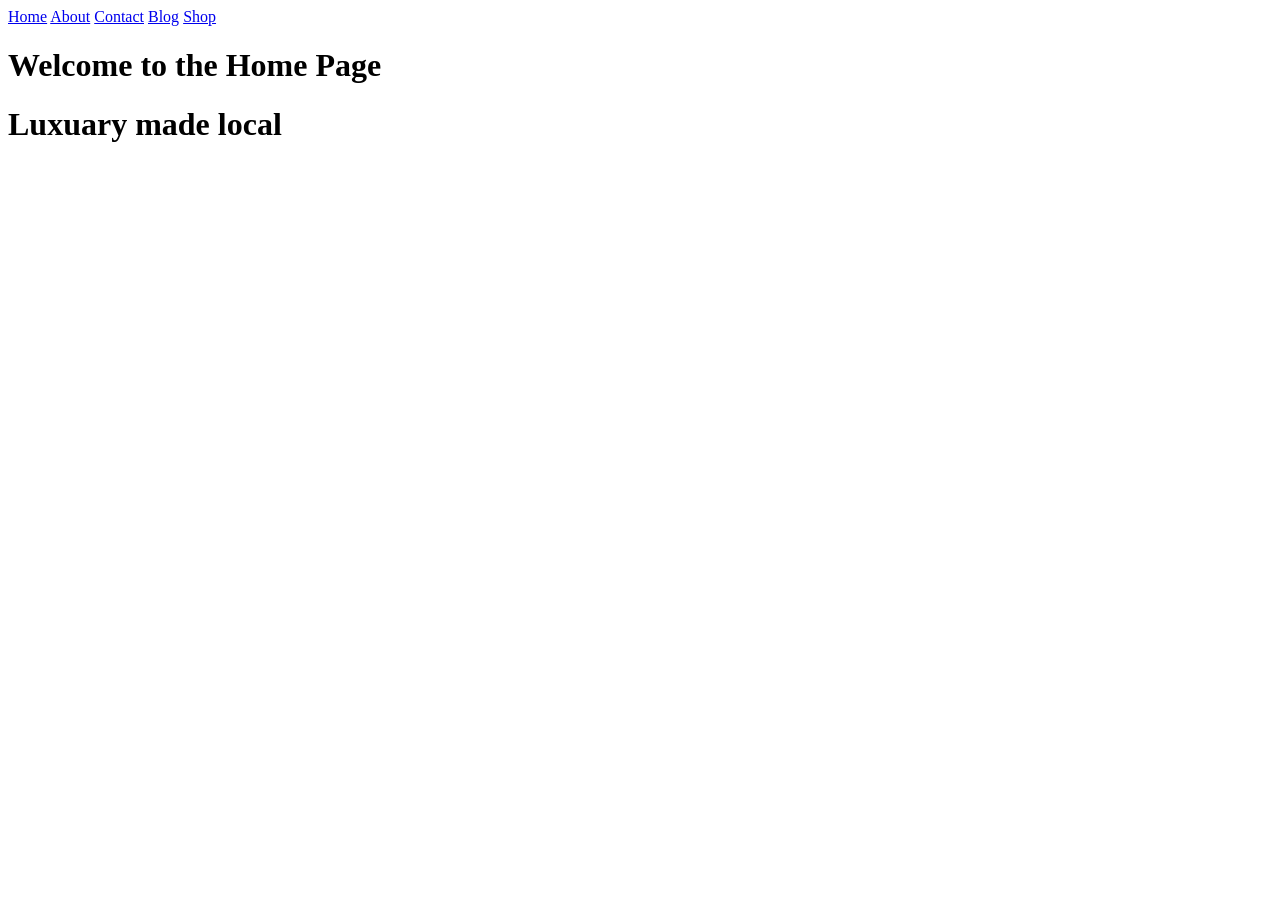
==== wede5020part2/index.html @ 0d781d10 "Upload website files and styles" ====
<!DOCTYPE html>
<html lang="en">
<head>
    <meta charset="UTF-8">
    <meta name="viewport" content="width=device-width, initial-scale=1.0">
    <title>Document</title>
</head>
<body>
<a href="index.html">Home</a>
<a href="about.html">About</a>
<a href="contact.html">Contact</a>
<a href="blog.html">Blog</a>
<a href="shop.html">Shop</a>

<h1>Welcome to the Home Page</h1>
<h1>Luxuary made local</h1>
</body>
</html>
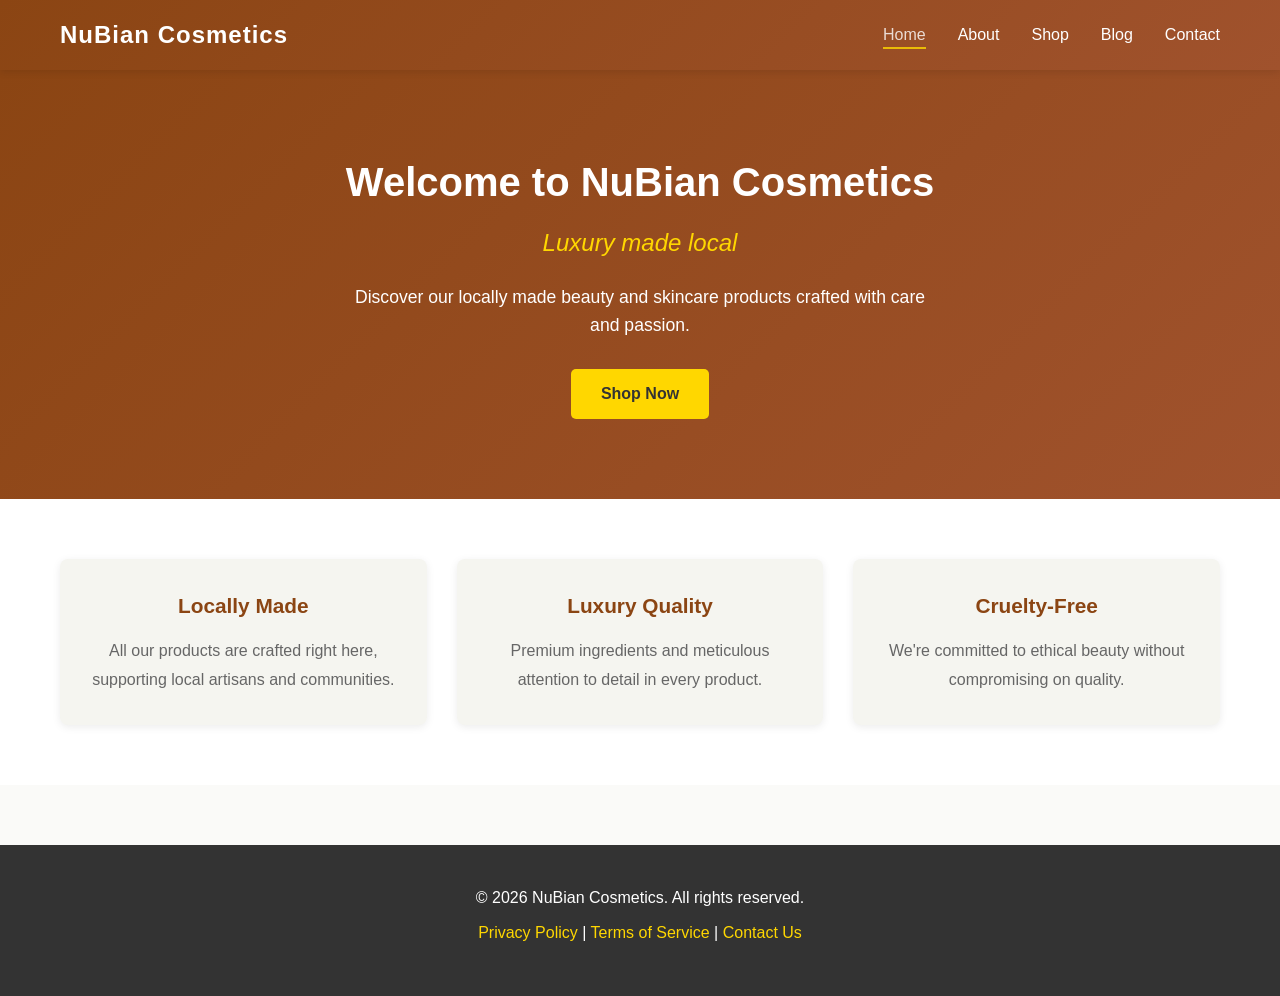
==== commit 141ed87e: "Improve index.html with semantic HTML, accessibility, and add styles.css and script.js" ====
--- a/wede5020part2/index.html
+++ b/wede5020part2/index.html
@@ -1,18 +1,79 @@
 <!DOCTYPE html>
 <html lang="en">
 <head>
-    <meta charset="UTF-8">
-    <meta name="viewport" content="width=device-width, initial-scale=1.0">
-    <title>Document</title>
+  <meta charset="utf-8" />
+  <meta name="viewport" content="width=device-width, initial-scale=1" />
+  <title>NuBian Cosmetics — Luxury made local</title>
+  <meta name="description" content="NuBian Cosmetics — locally made luxury skincare and beauty products. Learn about our story, shop online, and read our blog." />
+  <meta name="theme-color" content="#8B4513" />
+  <link rel="icon" href="/favicon.ico" />
+  <link rel="stylesheet" href="styles.css" />
+  <!-- Open Graph / Social sharing -->
+  <meta property="og:title" content="NuBian Cosmetics" />
+  <meta property="og:description" content="Luxury made local — skincare and beauty products from NuBian Cosmetics." />
+  <meta property="og:type" content="website" />
+  <meta property="og:url" content="https://nubiancosmeticssa.com" />
 </head>
 <body>
-<a href="index.html">Home</a>
-<a href="about.html">About</a>
-<a href="contact.html">Contact</a>
-<a href="blog.html">Blog</a>
-<a href="shop.html">Shop</a>
+  <header class="header">
+    <div class="container">
+      <h1 class="logo">NuBian Cosmetics</h1>
+      <button id="menu-toggle" class="menu-toggle" aria-label="Toggle menu">
+        <span></span>
+        <span></span>
+        <span></span>
+      </button>
+      <nav id="main-nav" class="main-nav" aria-label="Main navigation">
+        <ul>
+          <li><a href="index.html" class="active" aria-current="page">Home</a></li>
+          <li><a href="about.html">About</a></li>
+          <li><a href="shop.html">Shop</a></li>
+          <li><a href="blog.html">Blog</a></li>
+          <li><a href="contact.html">Contact</a></li>
+        </ul>
+      </nav>
+    </div>
+  </header>
 
-<h1>Welcome to the Home Page</h1>
-<h1>Luxuary made local</h1>
+  <main>
+    <section class="hero">
+      <div class="container">
+        <h2>Welcome to NuBian Cosmetics</h2>
+        <p class="tagline">Luxury made local</p>
+        <p class="hero-text">Discover our locally made beauty and skincare products crafted with care and passion.</p>
+        <a href="shop.html" class="cta-button">Shop Now</a>
+      </div>
+    </section>
+
+    <section class="features">
+      <div class="container">
+        <div class="feature-card">
+          <h3>Locally Made</h3>
+          <p>All our products are crafted right here, supporting local artisans and communities.</p>
+        </div>
+        <div class="feature-card">
+          <h3>Luxury Quality</h3>
+          <p>Premium ingredients and meticulous attention to detail in every product.</p>
+        </div>
+        <div class="feature-card">
+          <h3>Cruelty-Free</h3>
+          <p>We're committed to ethical beauty without compromising on quality.</p>
+        </div>
+      </div>
+    </section>
+  </main>
+
+  <footer class="footer">
+    <div class="container">
+      <p>&copy; <span id="year">2026</span> NuBian Cosmetics. All rights reserved.</p>
+      <p>
+        <a href="privacy.html">Privacy Policy</a> | 
+        <a href="terms.html">Terms of Service</a> | 
+        <a href="contact.html">Contact Us</a>
+      </p>
+    </div>
+  </footer>
+
+  <script src="script.js"></script>
 </body>
-</html>
+</html>
--- a/wede5020part2/styles.css
+++ b/wede5020part2/styles.css
@@ -0,0 +1,250 @@
+/* Reset and base styles */
+* {
+  margin: 0;
+  padding: 0;
+  box-sizing: border-box;
+}
+
+body {
+  font-family: 'Segoe UI', Tahoma, Geneva, Verdana, sans-serif;
+  line-height: 1.6;
+  color: #333;
+  background-color: #fafaf8;
+}
+
+.container {
+  max-width: 1200px;
+  margin: 0 auto;
+  padding: 0 20px;
+}
+
+/* Header and Navigation */
+.header {
+  background: linear-gradient(135deg, #8B4513 0%, #A0522D 100%);
+  color: white;
+  padding: 1rem 0;
+  box-shadow: 0 2px 8px rgba(0, 0, 0, 0.1);
+  position: sticky;
+  top: 0;
+  z-index: 100;
+}
+
+.header .container {
+  display: flex;
+  justify-content: space-between;
+  align-items: center;
+}
+
+.logo {
+  font-size: 1.5rem;
+  font-weight: bold;
+  letter-spacing: 1px;
+}
+
+.main-nav ul {
+  list-style: none;
+  display: flex;
+  gap: 2rem;
+}
+
+.main-nav a {
+  color: white;
+  text-decoration: none;
+  font-weight: 500;
+  transition: opacity 0.3s ease;
+}
+
+.main-nav a:hover,
+.main-nav a.active {
+  opacity: 0.8;
+  border-bottom: 2px solid #FFD700;
+  padding-bottom: 4px;
+}
+
+/* Mobile Menu Toggle */
+.menu-toggle {
+  display: none;
+  background: none;
+  border: none;
+  color: white;
+  font-size: 1.5rem;
+  cursor: pointer;
+  flex-direction: column;
+  gap: 5px;
+}
+
+.menu-toggle span {
+  width: 25px;
+  height: 3px;
+  background-color: white;
+  transition: 0.3s;
+  display: block;
+}
+
+/* Hero Section */
+.hero {
+  background: linear-gradient(135deg, #8B4513 0%, #A0522D 100%);
+  color: white;
+  padding: 80px 20px;
+  text-align: center;
+}
+
+.hero h2 {
+  font-size: 2.5rem;
+  margin-bottom: 10px;
+}
+
+.tagline {
+  font-size: 1.5rem;
+  font-style: italic;
+  margin-bottom: 20px;
+  color: #FFD700;
+}
+
+.hero-text {
+  font-size: 1.1rem;
+  margin-bottom: 30px;
+  max-width: 600px;
+  margin-left: auto;
+  margin-right: auto;
+}
+
+.cta-button {
+  display: inline-block;
+  background-color: #FFD700;
+  color: #333;
+  padding: 12px 30px;
+  text-decoration: none;
+  border-radius: 5px;
+  font-weight: bold;
+  transition: background-color 0.3s ease, transform 0.2s ease;
+  border: none;
+  cursor: pointer;
+  font-size: 1rem;
+}
+
+.cta-button:hover {
+  background-color: #FFC700;
+  transform: translateY(-2px);
+  box-shadow: 0 4px 12px rgba(0, 0, 0, 0.2);
+}
+
+/* Features Section */
+.features {
+  padding: 60px 20px;
+  background-color: white;
+}
+
+.features .container {
+  display: grid;
+  grid-template-columns: repeat(auto-fit, minmax(280px, 1fr));
+  gap: 30px;
+}
+
+.feature-card {
+  background: #f5f5f0;
+  padding: 30px;
+  border-radius: 8px;
+  text-align: center;
+  box-shadow: 0 2px 8px rgba(0, 0, 0, 0.08);
+  transition: transform 0.3s ease, box-shadow 0.3s ease;
+}
+
+.feature-card:hover {
+  transform: translateY(-5px);
+  box-shadow: 0 8px 16px rgba(0, 0, 0, 0.12);
+}
+
+.feature-card h3 {
+  color: #8B4513;
+  margin-bottom: 15px;
+  font-size: 1.3rem;
+}
+
+.feature-card p {
+  color: #666;
+  line-height: 1.8;
+}
+
+/* Footer */
+.footer {
+  background-color: #333;
+  color: white;
+  padding: 40px 20px;
+  text-align: center;
+  margin-top: 60px;
+}
+
+.footer a {
+  color: #FFD700;
+  text-decoration: none;
+  transition: opacity 0.3s ease;
+}
+
+.footer a:hover {
+  opacity: 0.8;
+}
+
+.footer p {
+  margin-bottom: 10px;
+}
+
+/* Responsive Design */
+@media (max-width: 768px) {
+  .menu-toggle {
+    display: flex;
+  }
+
+  .main-nav {
+    position: absolute;
+    top: 60px;
+    left: 0;
+    right: 0;
+    background-color: #8B4513;
+    max-height: 0;
+    overflow: hidden;
+    transition: max-height 0.3s ease;
+  }
+
+  .main-nav.active {
+    max-height: 300px;
+  }
+
+  .main-nav ul {
+    flex-direction: column;
+    gap: 0;
+    padding: 20px;
+  }
+
+  .main-nav a {
+    display: block;
+    padding: 10px 0;
+    border-bottom: 1px solid rgba(255, 255, 255, 0.1);
+  }
+
+  .hero h2 {
+    font-size: 2rem;
+  }
+
+  .tagline {
+    font-size: 1.2rem;
+  }
+
+  .hero-text {
+    font-size: 1rem;
+  }
+}
+
+@media (max-width: 480px) {
+  .logo {
+    font-size: 1.2rem;
+  }
+
+  .hero h2 {
+    font-size: 1.5rem;
+  }
+
+  .features .container {
+    grid-template-columns: 1fr;
+  }
+}
